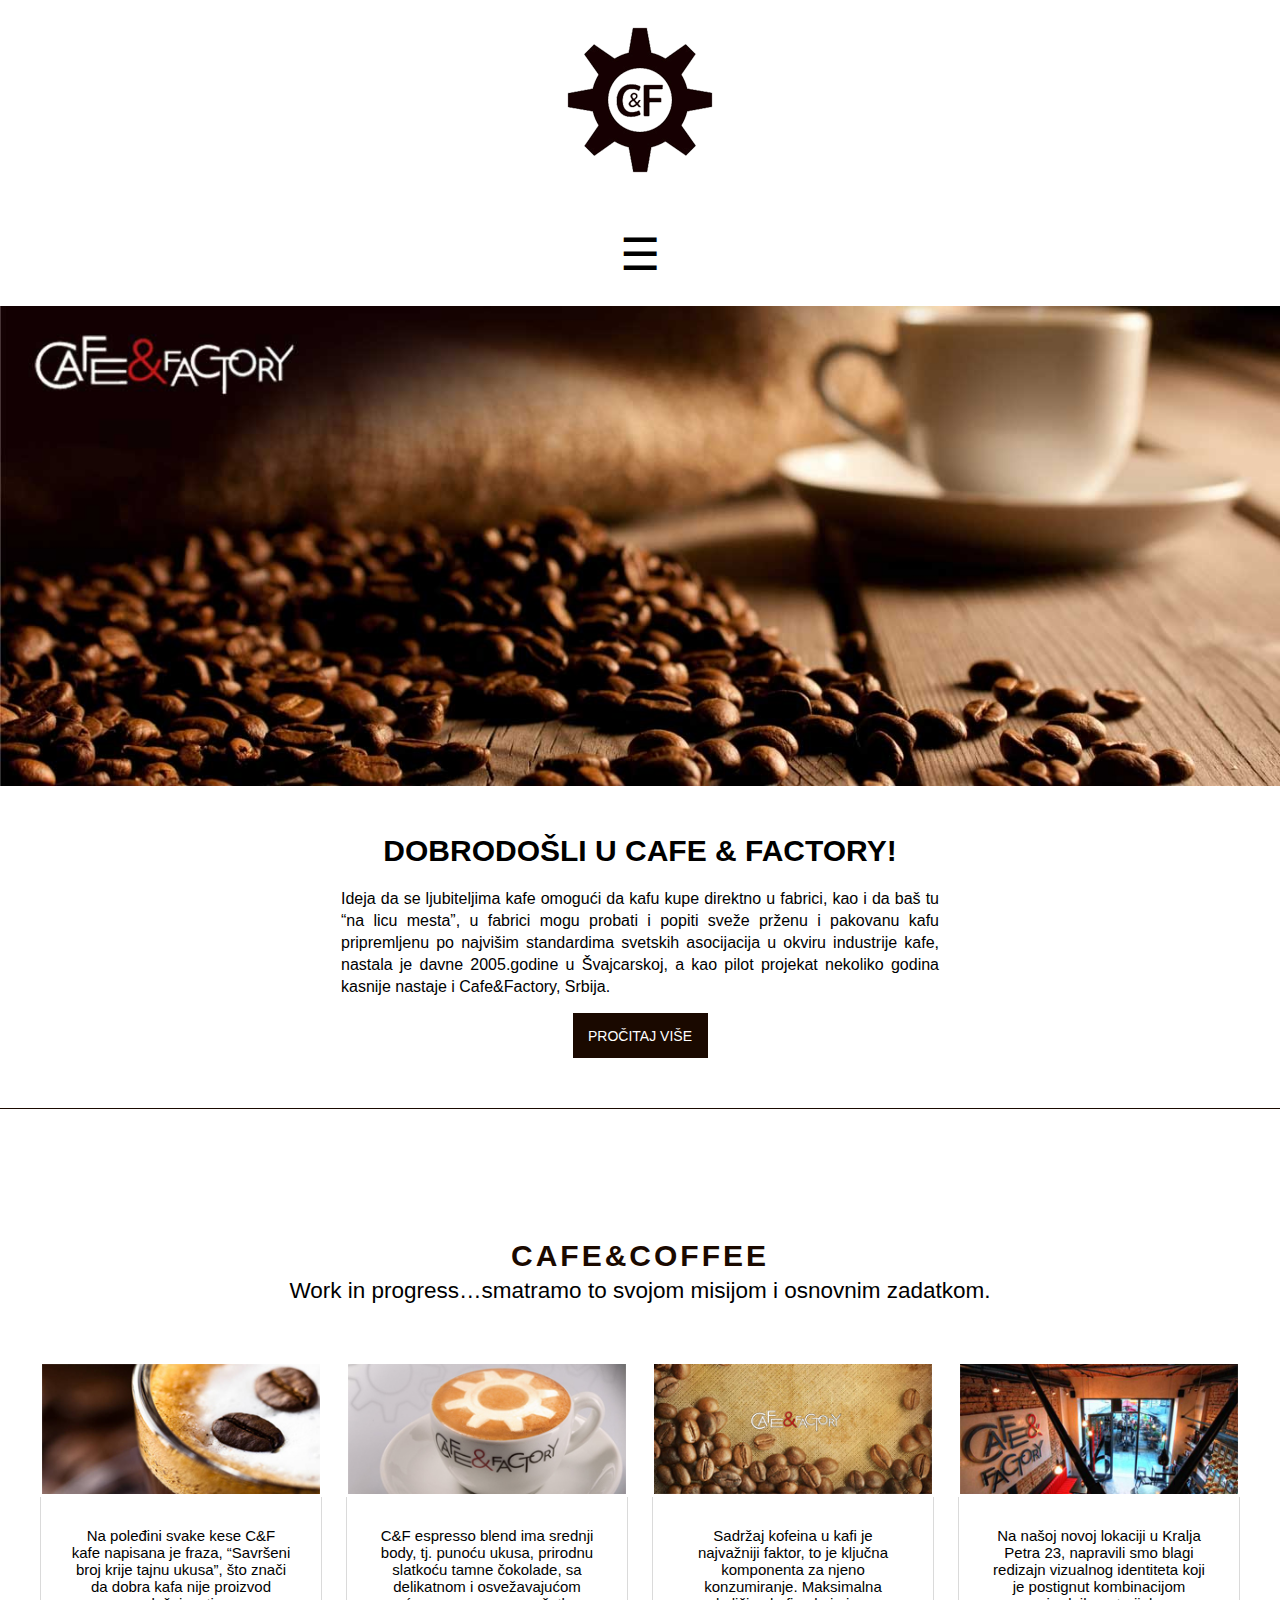
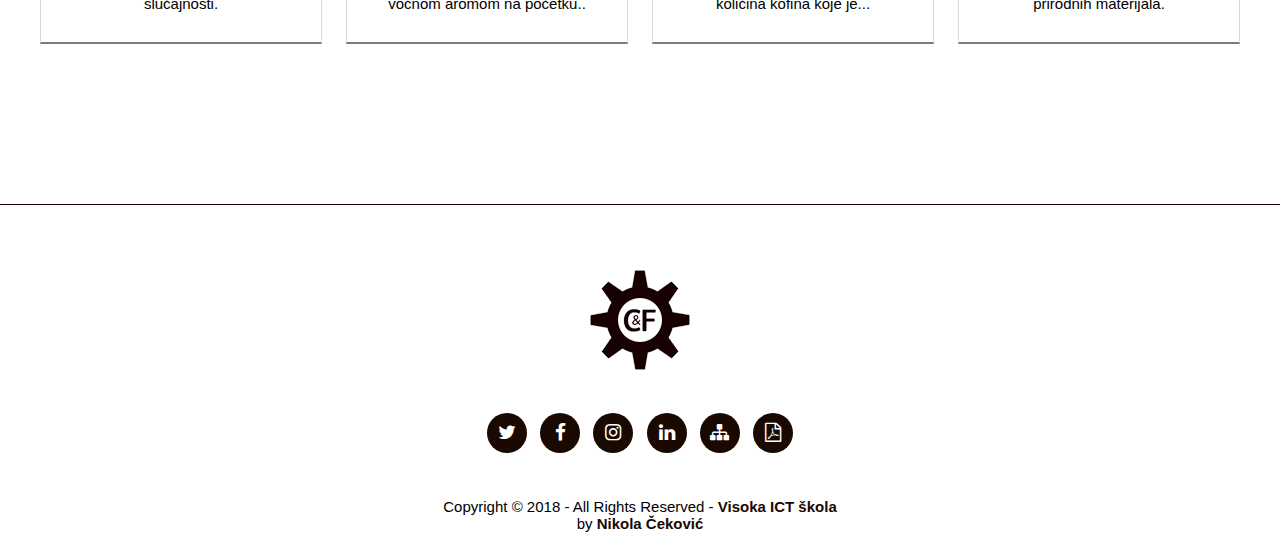
==== index.html @ 7c93225f "Add files via upload" ====
<!DOCTYPE html>
<html>
<head>
	<title>CAFE & Factory | C&F </title>
	<meta name="keywords" content="domaca kafa, topla cokolada, espresso, macchiato, cappuccino, mochaccino, latte">
	<meta name="description" content="Prva srpska kafeterija u skrivena u srcu Beograda">
	<meta charset="utf-8">
	<link href="css/style.css" rel="stylesheet" type="text/css"/>
	<link href="css/simpleLightbox.min.css" rel="stylesheet" type="text/css"/>
	<link rel="stylesheet" href="https://cdnjs.cloudflare.com/ajax/libs/font-awesome/4.7.0/css/font-awesome.min.css">
	<meta name="author" content="Nikola Čeković nikola.cekovic.2005.17@ict.edu.rs">
	<link rel="shortcut icon" href="images/favicon.ico">
</head>
<body>
	<div class="omot">
		<a href="index.html" title="C&F"><img src="images/logo.png" alt="Logo"/></a>
	</div>
		<div class="cistac"></div>
	<div class="omot">
		<div id="meniSlajder" class="overlay">
			<a href="javascript:void(0)" class="closebtn" onclick="zatvoriMeni()">&times;</a>
			<div class="overlay-content">
				<div id="meni">
					<ul>
						<li class="aktivanlink">
							<a href="index.html">C&F </a>
						</li>
						<li>
							<a href="galerija.html">Cafe&Gallery </a>
						</li>
						<li>
							<a href="meni.html">Cafe&Coffee </a>
						</li>
						<ul id="dd-meni">
							<li>
								<a href="o_nama.html">O nama</a>
									<ul>
										<li>
											<a href="autor.html">O Autoru</a>
										</li>
									</ul>
							</li>
						</ul>
						<li>
							<a href="kontakt.html">Kontakt</a>
						</li>
					</ul>
				</div>
			</div>
		</div>
			<span class="meniDugme" onclick="otvoriMeni()">&#9776;</span>
	</div>
		<div class="cistac"></div>
	<div id="slajder">
		<img  class="show" src="images/slajder1.jpg" alt="Slika 1"/>
		<img src="images/slajder2.jpg" alt="Slajder 2"/>
		<img src="images/slajder3.jpg" alt="Slajder 3"/>
		<img src="images/slajder4.jpg" alt="Slajder 4"/>
	</div>
	<div class="omot">
		<div class="pasus">
			<h1>Dobrodošli u CAFE & Factory!</h1>
			<p>
			Ideja da se ljubiteljima kafe omogući da kafu kupe direktno u fabrici, kao i da baš tu “na licu mesta”, u fabrici mogu probati i popiti sveže prženu i pakovanu kafu pripremljenu po najvišim standardima svetskih asocijacija u okviru industrije kafe, nastala je davne 2005.godine u Švajcarskoj, a kao pilot projekat nekoliko godina kasnije nastaje i Cafe&Factory, Srbija.
			</p>
			<img class="nestani" src="images/CafeFactory01.jpg" alt="C&F01"/>
			<p class="nestani">
			U junu 2007.godine, prvi srpski C&F je otvorio vrata javnosti u maloj, skrivenoj ulici u srcu Beograda. U to vreme, mi smo se jednostavno nadali tome da ćemo uneti finu, sveže prženu kafu u domove svojih kupaca uz pomoć malog pržionika, nove savremene opreme i dobro obučenog osoblja koji su bili spremni da informišu klijente o finesama i razlikama u pristupu kafi kao proizvodu koji smo tada doneli na ove prostore. C&F sada ima četiri maloprodajna objekta i iskreno se nadamo da će ih biti još mnogo.
			</p>
			<img class="nestani" src="images/CafeFactory02.jpg" alt="C&F02"/>
			<p class="nestani">
			U našim kafeterijama, možete očekivati i pronaći izuzetno kvalitetne kafe u svim oblicima i formama: mešavina za tradicionalnu, domaću kafu, pa zatim cela zrna iz različitih proizvođačkih zemalja, različito pržena, za raznovrsne filter kafe kao i pažljivo pripremljene espresso mešavine. Takođe, u našoj ponudi napitaka na bazi espresso kafe, teško je ne pronaći nešto za svačiji ukus. Naš je cilj jednostavan, da se na kafu gleda radoznalo, da se isprobava na različite načine, da se konstantno uči i napreduje i naravno da se poštuje. Polako rasvetljujući sve ono što je sa kafom moguće uraditi, nadamo se da ćete zauvek promeniti način na koji razmišljate o kafi. A, to je već dobar početak.
			</p>
		</div>
		<div id="prikazi">
			<span>Pročitaj više</span>
		</div>
			<div class="cistac"></div>		
	</div>
	<div class="omot">
		<div class="futerBox">
			<div id="omotFuter">
				<div id="prikaz" class="blok">
					<div class="kolonaNaslov">
						<h2>Cafe&Coffee </h2>
						<span class="uzLiniju">Work in progress…smatramo to svojom misijom i osnovnim zadatkom.</span>
					</div>
					<div class="miniGalerija">
					<div class="kolene1">
						<a href="images/cafe01.jpg" class="slika slika-prikaz"><img src="images/box1.jpg" alt="cafe1" /></a>
						<div class="box">
							<p>Na poleđini svake kese C&F kafe napisana je fraza, “Savršeni broj krije tajnu ukusa”, što znači da dobra kafa nije proizvod slučajnosti.</p>
						</div>
					</div>
					</div>
					<div class="miniGalerija">
					<div class="kolene2">
						<a href="images/cafe02.jpg" class="slika slika-prikaz"><img src="images/box2.jpg" alt="cafe2" /></a>
						<div class="box">
							<p>C&F espresso blend ima srednji body, tj. punoću ukusa, prirodnu slatkoću tamne čokolade, sa delikatnom i osvežavajućom voćnom aromom na početku..</p>
						</div>
					</div>
					</div>
					<div class="miniGalerija">
					<div class="kolene3">
						<a href="images/cafe03.jpg" class="slika slika-prikaz"><img src="images/box3.jpg" alt="cafe3" /></a>
						<div class="box">
							<p>Sadržaj kofeina u kafi je najvažniji faktor, to je ključna komponenta za njeno konzumiranje. Maksimalna količina kofina koje je...</p>
						</div>
					</div>
					</div>
					<div class="miniGalerija">
					<div class="kolene4">
						<a href="images/cafe04.jpg" class="slika slika-prikaz"><img src="images/box4.jpg" alt="cafe4" /></a>
						<div class="box">
							<p>Na našoj novoj lokaciji u Kralja Petra 23, napravili smo blagi redizajn vizualnog identiteta koji je postignut kombinacijom prirodnih materijala.</p>
						</div>
					</div>
					</div>
				</div>
			</div>
				<div class="cistac"></div>
		</div>
	</div>
	<div class="omot">
		<div id="futer">
			<div class="omot">
				<a href="index.html" title="C&F"><img src="images/logo02.png" alt="Logo"/></a>
			</div>
			<div id="futerLinkovi">
				<div class="icon-bar">
					<ul>
						<li><a href="https://twitter.com/"><i class="fa fa-twitter" title="Twitter"></i></a></li>
						<li><a href="https://www.facebook.com/"><i class="fa fa-facebook" title="Facebook"></i></a></li> 
						<li><a href="https://www.instagram.com/"><i class="fa fa-instagram" title="Instagram"></i></a></li>
						<li><a href="https://www.linkedin.com/"><i class="fa fa-linkedin" title="Linkedin"></i></a></li>
						<li><a href="sitemap.xml"><i class="fa fa-sitemap" title="Sitemap"></i></a></li>
						<li><a href="dokumentacija.pdf"><i class="fa fa-file-pdf-o" title="Dokumentacija"></i></a></li>
					</ul>
				</div>
			</div>
			<div id="info">
				<p>Copyright &copy; 2018 - All Rights Reserved - <a href="http://www.ict.edu.rs/" title="Visoka škola strukovnih studija za informacione i komunikacione tehnologije u Beogradu">Visoka ICT škola</a></p>
				<p>by <a href="autor.html" title="Autor">Nikola Čeković</a></p>
			</div>
		</div>
			<div class="cistac"></div>
	</div>
	<div id="back">
			<a href="#" id="back-to-top" class=" fa fa-angle-up" title="Back To Top">
	</div>
			<script type="text/javascript" src="js/script.js"></script>
			<script src="https://ajax.googleapis.com/ajax/libs/jquery/3.3.1/jquery.min.js"></script>
			<script type="text/javascript" src="js/simpleLightbox.min.js"></script>
			<script type="text/javascript" src="js/jquery.js"></script>
</body>
</html>
---- css/style.css ----
*
{
	box-sizing:border-box;
	margin:0px;
	padding:0px;
}

body
{
	font-family:Arial, Helvetica;
	font-size: 15px;
	
}

ul
{
	list-style-type:none;
}

a
{
	text-decoration:none;
	
}

/* ---------- Meni ---------- */

.omot
{	
	width:100%;
	text-align:center;
	padding: 25px 0px;
}

.omot ul li
{
	display: inline;
	
}

.omot  ul li a
{
	font-size: 19px;
	text-transform: uppercase;
	color: #ffffff;
}

.omot ul li a:hover
{
	color:#cc6600;
	font-weight:bold;
}

.omot .meniIcon
{
	font-size:45px;
	cursor:pointer;
}

.meniDugme
{
	font-size:45px;
	cursor:pointer;
}

#meni .aktivanlink a 
{
	color: #cc6600;
	font-weight:bold;
}

#meni .neaktivanlink a
{
	color: #ffffff;
	font-size:18px;
}

#meni .neaktivanlink a:hover
{
	color: #cc6600;
}

/* ---------- Slajder - JQuery ---------- */

#slajder
{
	
	display: block;
    height: auto;
    max-width: 1440px;
    position: relative;
	transform: translateX(-50%);
	width: 100%;
	left: 50%;
}

 #slajder img
{
	width: 100%;
	display: none; 
} 

#slajder .show
{
	display: block;
}

/* ----------  Pročitaj više ---------- */

.pasus 
{
	width:598px;
	height: auto;
	margin: 20px auto -5px;
	position: relative;
}

.pasus h1
{	
	text-transform: uppercase;
}

.pasus p
{
	font-size: 16px;
    line-height: 22px;
    margin: 20px auto;
	text-align: justify;
}

.pasus a
{
	color: #808080;
}

.nestani
{
	display:none;
}

#prikazi
{	
	font-size: 14px;
	margin: 0 auto;
	padding-top: 15px;
	text-transform: uppercase;
	cursor: pointer;
	height: 45px;
	width: 135px;
	background-color: #1a0900;
	
}

#prikazi span
{
	color: #FFFFFF;
}

#prikazi:hover
{
	background-color: #cc6600;
}

.futerBox
{	
	border-top: 1px solid #1a0900;
    padding-top: 40px;
    position: relative;
    width: 100%;
	
}

.cistac
{
	clear:both;
}

#btnPretraga, #btnPrikazi
{
	padding: 7px;
	background-color: #1a0900;
	color: #ffffff;
	border: 0px;
	text-transform: uppercase;
	font-weight: bold;
	letter-spacing: 1px;
}

#tbPretraga
{
	margin: 20px auto;
	padding: 6px;
	border: 0px;
	border: 1px solid #1a0900;
	text-transform: uppercase;
	font-weight: bold;
	letter-spacing: 1px;
}

#kategorije
{
	padding: 5px;
	border: 0px;
	border: 1px solid #1a0900;
	text-transform: uppercase;
	font-weight: bold;
	letter-spacing: 1px;
}

#btnPrikazi:hover
{
	background-color: #cc6600;
}

#futer
{
	border-top: 1px solid #1a0900;
    padding-top: 40px;
    position: relative;
    width: 100%;
	margin-top:20px;
}
/* ---------- Informacije ---------- */

#info
{
	margin-top:14px;
	
}

#info a
{
	font-weight:bold;
	color: #1a0900;
}

#info a:hover
{
	color:#cc6600;
}

/* ---------- Sadržaj ---------- */
#centralni
{
	width:100%;
	border-top: 1px solid #1a0900;
	box-sizing: border-box;
	padding: 20px 0px; 
	text-align:center;
	margin: 0 auto;
	
}

#desno
{
	width:620px;
	float:right;
}

#levo
{	
	width:620px;
	float: left;
}

#levo a
{	
	color: #1a0900;
}

#levo a:hover
{
	color:#cc6600;
}

/* ---------- Selekcija - Sortiranje ---------- */

#selekcija, #selekcija ul
{
	width:40%;
	padding:0px;
	margin: 20px auto;
	text-transform:uppercase;
}

#selekcija ul
{
	margin:auto;
}

#selekcija li
{
	cursor:pointer;
	font-size:18px;
	padding:5px;
}

#selekcija li a 
{
	padding-left:10px;
	color:#1a0900;
	
}

#selekcija li > ul > li 
{
	cursor:auto;
	padding:0 14px;
	
}

#selekcija li > ul > li >a:hover
{
	color:#1a0900;
}

/* ---------- Slike - Galerija ---------- */

.galerija
{
    margin: 5px;
    float: left;
	width:32.5%;
}

.galerija img
{
    width: 240px;
    height: 240px;
	margin: auto;
	border: 3px solid #1a0900;
	border-radius: 60px;
}

.opis
{
	padding: 15px;
    text-align: center;
	font-weight: bold;
	font-size: 18px;
}

/* ---------- Autor ---------- */

#autor
{
	width:600px;
	height:394px;
}

#omotFuter
{
	padding: 6em 0em;
}
	
/* ---------- Mini Galerija - Lightbox ---------- */
	
#prikaz
{
	overflow: hidden;
	text-align: center;
}
	
#prikaz img
{
	margin: 0;
	padding: 0;
}
	
#prikaz .box
{
	padding: 30px;
	background: #FFF;
	border-bottom: 2px solid #7C7C7C;
	border-right: 1px solid #DADADA;
	border-left: 1px solid #DADADA;
}

.blok
{
	width: 1200px;
	margin: 0px auto;
}
	
.kolonaNaslov
{
	overflow: hidden;
	margin-bottom: 4em;
	text-align: center;
}
	
.kolonaNaslov h2
{
	letter-spacing: 0.10em;
	text-transform: uppercase;
	font-size: 2em;
	font-weight: 700;
	color: #1a0900;
}

.kolonaNaslov .uzLiniju
{
	display: block;
	padding-top: 0.2em;
	font-weight: 300;
	font-size: 1.5em;
}
	
.slika
{
	display: inline-block;
}
	
.slika-prikaz
{
	display: block;
	width: 100%;
	margin: 0 0 0 0;
}
	
.kolene1,
.kolene2,
.kolene3,
.kolene4
{
	width: 282px;
}

.kolene1 img,
.kolene2 img,
.kolene3 img,
.kolene4 img
{
	height: 130px;
}
	
.kolene1,
.kolene2
{
	float: left;
	margin-right: 24px;
}
	
.kolene3
{
	float: left;
}
	
.kolene4
{
	float: left;
	margin-left: 24px;
}
	
/* ---------- Socijalne mreže ---------- */

.icon-bar ul
{
	overflow:  hidden;
	margin: 0em 0 3em 0;
	padding-top: 1em;
	text-align: center;
}
.icon-bar ul li
{
	display: inline-block;
	padding: 0em 0.30em;
	font-size: 1em;
}

.icon-bar ul li a 
{
	display: inline-block;
	background: #1a0900;
	width: 40px;
	height: 40px;
	line-height: 40px;
	border-radius: 20px;
	text-align: center;
	color: #FFFFFF;
}

.icon-bar ul li a:hover 
{
    background-color: #FFFFFF;
}

/* ---------- Slajder ---------- */

.slideshow-box
{
	max-width: 600px;
	position: relative;
	margin: auto;
}

.mojSlajder
{
    display: none;
}

.prikaz
{
	-webkit-animation-name: fade;
	-webkit-animation-duration: 1.5s;
	animation-name: fade;
	animation-duration: 1.5s;
}

@-webkit-keyframes fade 
{
	from {opacity: .4} 
	to {opacity: 1}
}

@keyframes fade 
{
	from {opacity: .4} 
	to {opacity: 1}
}

.tekst-crveno
{
	color:#FF0000;
}

/* ---------- Back To Top ---------- */

#back-to-top 
{
    position: fixed;
    bottom: 40px;
    right: 40px;
    z-index: 9999;
    width: 52px;
    height: 52px;
    text-align: center;
    line-height: 45px;
    background: #1a0900;
    color: #FFFFFF;
    cursor: pointer;
    border: 0;
    border-radius: 30px;
    text-decoration: none;
    transition: opacity 0.2s ease-out;
    opacity: 0;
}

#back-to-top.show 
{
    opacity: 1;
}

#back a
{
	font-size: 3em;
}

#content 
{
    height: auto;
}

/* ---------- Kontakt - Forma ---------- */

tabela
{
	width: 600px;
	padding: 10px;
	margin-top: 20px;
	margin-bottom: 20px;
}

#tabela tr td
{
	padding: 5px;
}

#tabela th
{
	text-align: left;
	padding-left: 5px;
}

#tbImePrezime
{
	width: 100%;
	height: 35px;
	font-size: 15px;
	outline: none;
}

#tbEmail
{
	width: 100%;
	height: 35px;
	font-size: 15px;
	outline: none;
}

#tbNaslov
{
	width: 100%;
	height: 35px;
	font-size: 15px;
	outline: none;
}

#tbPoruka
{
	width: 100%;
	height: 175px;
	font-size: 15px;
	resize: vertical;
	min-height: 100px;
}

#greske
{
	width: 100%;
	background-color: #FFFFFF;
	text-align: center;
}

#greske ul li
{
	padding-top: 3px;
	padding-bottom: 3px;
	color: red;
	font-weight: bold;
}

#greske ul
{
	padding-bottom: 5px;
}

/* ---------- Sandwich meni ---------- */

.overlay
{
    height: 100%;
    width: 0;
    position: fixed;
    z-index: 1;
    top: 0;
    left: 0;
    background-color: rgb(0,0,0);
    background-color: rgba(0,0,0, 0.9);
    overflow-x: hidden;
    transition: 0.5s;
}

.overlay-content
{
    position: relative;
    top: 25%;
    width: 100%;
    text-align: center;
    margin-top: 30px;
}

.overlay a
{
    padding: 8px;
    text-decoration: none;
    font-size: 36px;
    color: #818181;
    display: block;
    transition: 0.3s;
}

.overlay a:hover, .overlay a:focus
{
    color: #f1f1f1;
}

.overlay .closebtn
{
    position: absolute;
    top: 20px;
    right: 45px;
    font-size: 60px;
}
---- css/simpleLightbox.min.css ----
.slbOverlay,.slbWrapOuter,.slbWrap{position:fixed;top:0;right:0;bottom:0;left:0}.slbOverlay{overflow:hidden;z-index:2000;background-color:#000;opacity:0.7;filter:alpha(opacity=70);-webkit-animation:slbOverlay 0.5s;-moz-animation:slbOverlay 0.5s;animation:slbOverlay 0.5s}.slbWrapOuter{overflow-x:hidden;overflow-y:auto;z-index:2010}.slbWrap{position:absolute;text-align:center}.slbWrap:before{content:"";display:inline-block;height:100%;vertical-align:middle}.slbContentOuter{position:relative;display:inline-block;vertical-align:middle;margin:0px auto;padding:0 1em;box-sizing:border-box;z-index:2020;text-align:left;max-width:100%}.slbContentEl .slbContentOuter{padding:5em 1em}.slbContent{position:relative}.slbContentEl .slbContent{-webkit-animation:slbEnter 0.3s;-moz-animation:slbEnter 0.3s;animation:slbEnter 0.3s;background-color:#fff;box-shadow:0 0.2em 1em rgba(0,0,0,0.4)}.slbImageWrap{-webkit-animation:slbEnter 0.3s;-moz-animation:slbEnter 0.3s;animation:slbEnter 0.3s;position:relative}.slbImageWrap:after{content:"";position:absolute;left:0;right:0;top:5em;bottom:5em;display:block;z-index:-1;box-shadow:0 0.2em 1em rgba(0,0,0,0.6);background-color:#FFF}.slbImage{width:auto;max-width:100%;height:auto;display:block;line-height:0;box-sizing:border-box;padding:5em 0;margin:0 auto}.slbCaption{display:inline-block;max-width:100%;overflow:hidden;text-overflow:ellipsis;white-space:nowrap;word-wrap:normal;font-size:1.4em;position:absolute;left:0;right:0;bottom:0;padding:.71429em 0;color:#fff;color:rgba(255,255,255,0.7);text-align:center}.slbCloseBtn,.slbArrow{margin:0;padding:0;border:0;cursor:pointer;background:none}.slbCloseBtn::-moz-focus-inner,.slbArrow::-moz-focus-inner{padding:0;border:0}.slbCloseBtn:hover,.slbArrow:hover{opacity:0.5}.slbCloseBtn:active,.slbArrow:active{opacity:0.8}.slbCloseBtn{-webkit-animation:slbEnter 0.3s;-moz-animation:slbEnter 0.3s;animation:slbEnter 0.3s;font-size:3em;width:1.66667em;height:1.66667em;line-height:1.66667em;position:absolute;right:-.33333em;top:0;color:#fff;color:rgba(255,255,255,0.7);text-align:center}.slbLoading .slbCloseBtn{display:none}.slbLoadingText{font-size:1.4em;color:#fff;color:rgba(255,255,255,0.9)}.slbArrows{position:fixed;top:50%;left:0;right:0}.slbLoading .slbArrows{display:none}.slbArrow{position:absolute;top:50%;margin-top:-5em;width:5em;height:10em;opacity:0.7;text-indent:-999em;overflow:hidden}.slbArrow:before{content:"";position:absolute;top:50%;left:50%;margin:-.8em 0 0 -.8em;border:.8em solid transparent}.slbArrow.next{right:0}.slbArrow.next:before{border-left-color:#fff}.slbArrow.prev{left:0}.slbArrow.prev:before{border-right-color:#fff}.slbIframeCont{width:80em;height:0;overflow:hidden;padding-top:56.25%;margin:5em 0}.slbIframe{position:absolute;top:0;left:0;width:100%;height:100%;box-shadow:0 0.2em 1em rgba(0,0,0,0.6);background:#000}@-webkit-keyframes slbOverlay{from{opacity:0}to{opacity:0.7}}@-moz-keyframes slbOverlay{from{opacity:0}to{opacity:0.7}}@keyframes slbOverlay{from{opacity:0}to{opacity:0.7}}@-webkit-keyframes slbEnter{from{opacity:0;-webkit-transform:translate3d(0, -1em, 0)}to{opacity:1;-webkit-transform:translate3d(0, 0, 0)}}@-moz-keyframes slbEnter{from{opacity:0;-moz-transform:translate3d(0, -1em, 0)}to{opacity:1;-moz-transform:translate3d(0, 0, 0)}}@keyframes slbEnter{from{opacity:0;-webkit-transform:translate3d(0, -1em, 0);-moz-transform:translate3d(0, -1em, 0);-ms-transform:translate3d(0, -1em, 0);-o-transform:translate3d(0, -1em, 0);transform:translate3d(0, -1em, 0)}to{opacity:1;-webkit-transform:translate3d(0, 0, 0);-moz-transform:translate3d(0, 0, 0);-ms-transform:translate3d(0, 0, 0);-o-transform:translate3d(0, 0, 0);transform:translate3d(0, 0, 0)}}
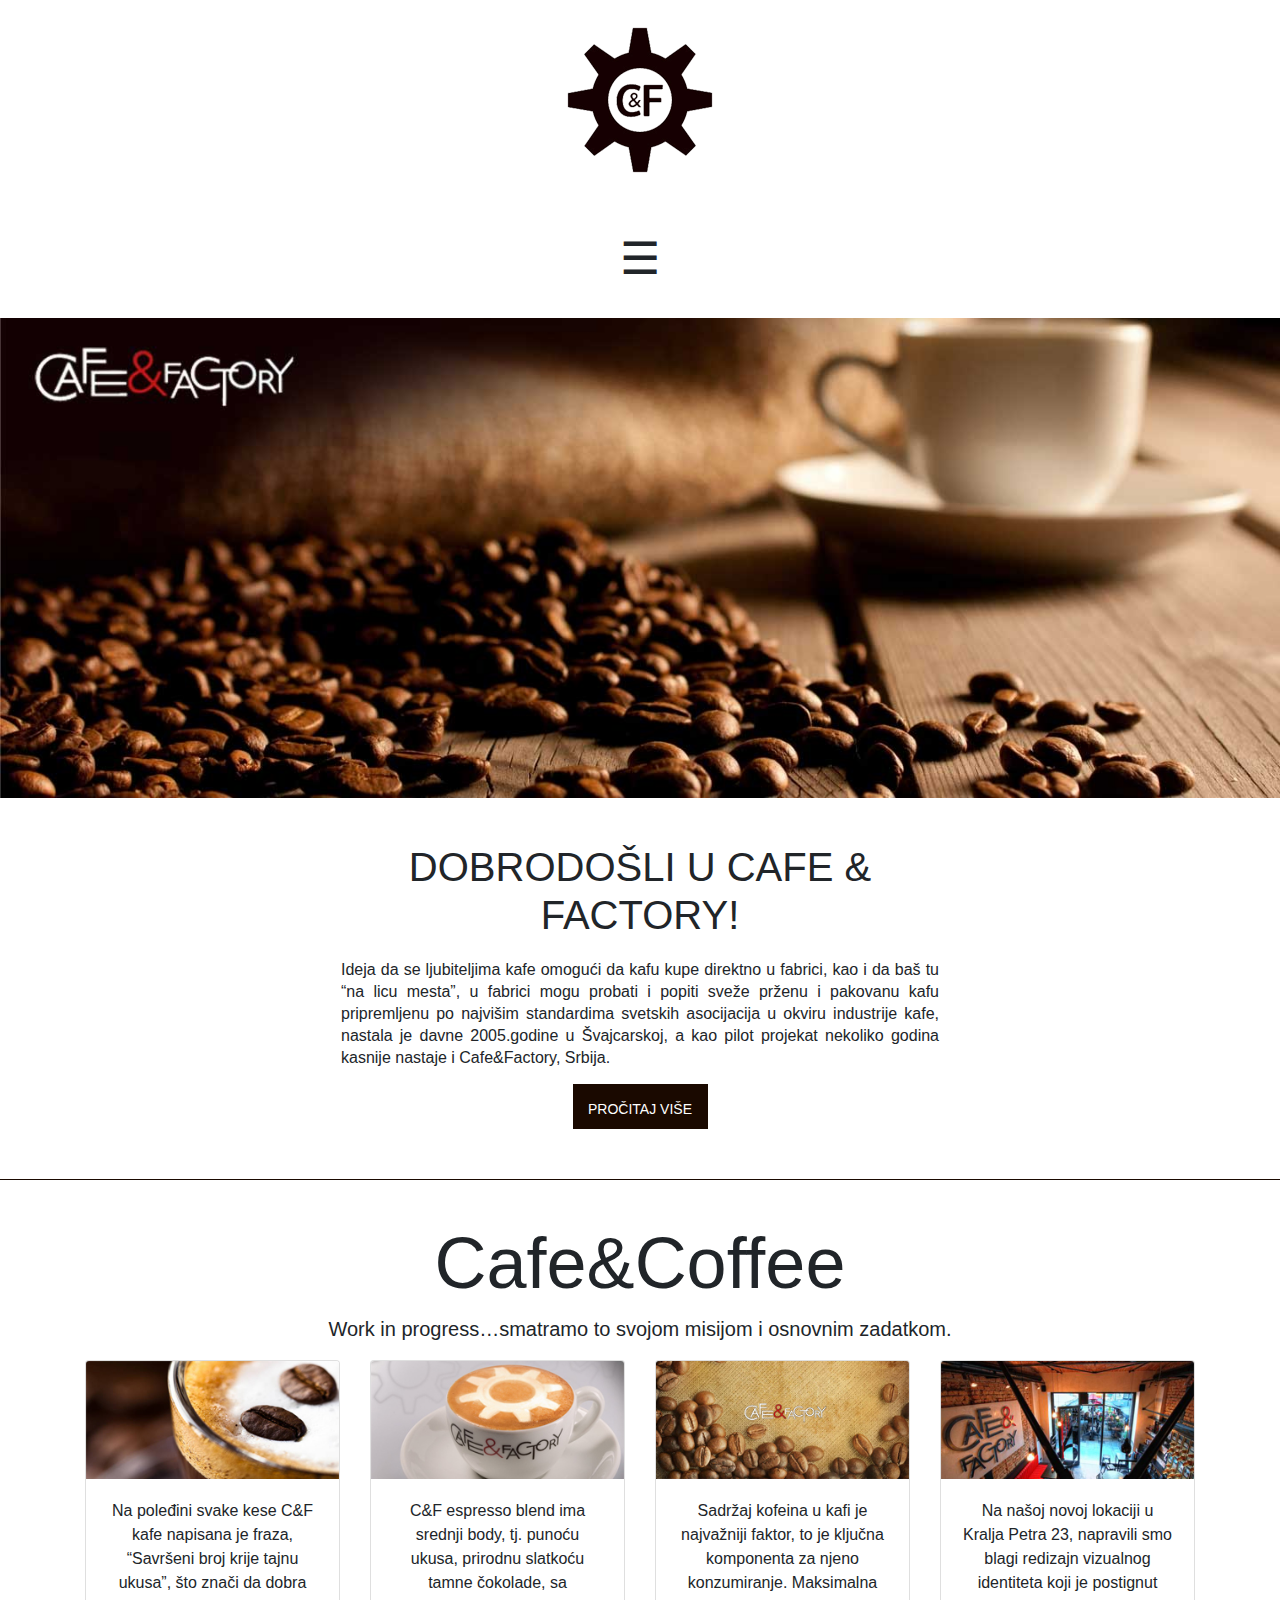
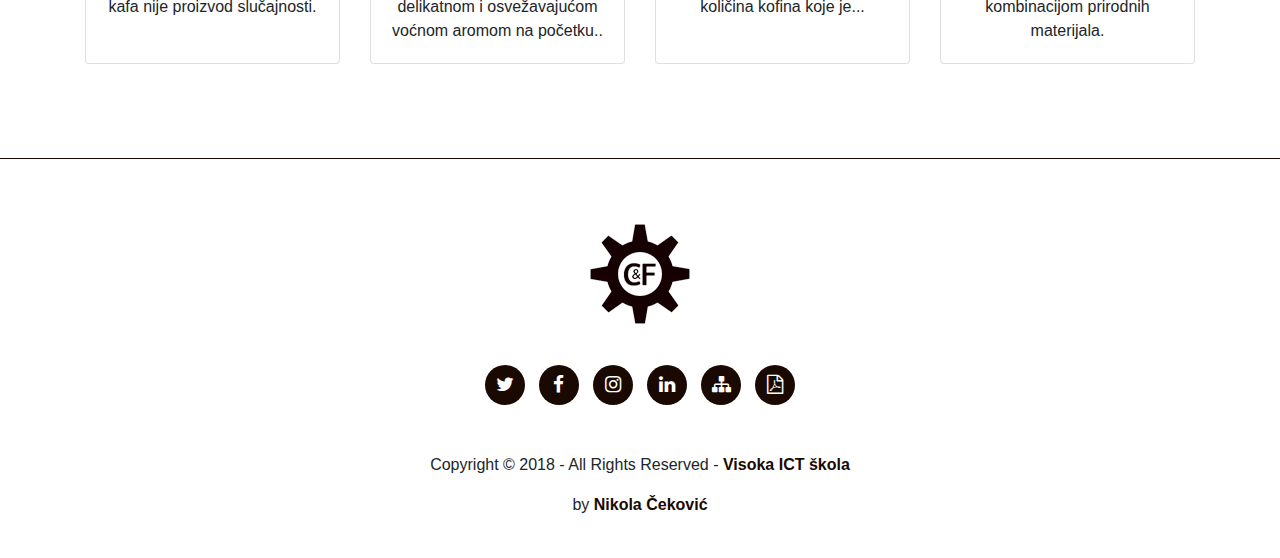
==== commit 2eedd5e7: "Update index.html" ====
--- a/index.html
+++ b/index.html
@@ -8,6 +8,7 @@
 	<link href="css/style.css" rel="stylesheet" type="text/css"/>
 	<link href="css/simpleLightbox.min.css" rel="stylesheet" type="text/css"/>
 	<link rel="stylesheet" href="https://cdnjs.cloudflare.com/ajax/libs/font-awesome/4.7.0/css/font-awesome.min.css">
+	<link rel="stylesheet" href="https://maxcdn.bootstrapcdn.com/bootstrap/4.3.1/css/bootstrap.min.css">
 	<meta name="author" content="Nikola Čeković nikola.cekovic.2005.17@ict.edu.rs">
 	<link rel="shortcut icon" href="images/favicon.ico">
 </head>
@@ -79,46 +80,44 @@
 	</div>
 	<div class="omot">
 		<div class="futerBox">
-			<div id="omotFuter">
-				<div id="prikaz" class="blok">
-					<div class="kolonaNaslov">
-						<h2>Cafe&Coffee </h2>
-						<span class="uzLiniju">Work in progress…smatramo to svojom misijom i osnovnim zadatkom.</span>
+				<div class="container">
+					  <h4 class="display-3">Cafe&Coffee </h4>
+					  <p class="lead">Work in progress…smatramo to svojom misijom i osnovnim zadatkom.</p>
+					<div class="row text-center">
+					  <div class="col-lg-3 col-md-6 mb-4">
+						<div class="card h-100">
+						   <img class="card-img-top" src="images/box1.jpg" alt="cafe1" />
+						  <div class="card-body">
+							<p class="card-text">Na poleđini svake kese C&F kafe napisana je fraza, “Savršeni broj krije tajnu ukusa”, što znači da dobra kafa nije proizvod slučajnosti.</p>
+						  </div>
+						</div>
+					  </div>
+					  <div class="col-lg-3 col-md-6 mb-4">
+						<div class="card h-100">
+							<img class="card-img-top" src="images/box2.jpg" alt="cafe2" />
+						  <div class="card-body">
+							<p class="card-text">C&F espresso blend ima srednji body, tj. punoću ukusa, prirodnu slatkoću tamne čokolade, sa delikatnom i osvežavajućom voćnom aromom na početku..</p>
+						  </div>
+						</div>
+					  </div>
+					  <div class="col-lg-3 col-md-6 mb-4">
+						<div class="card h-100">
+							<img class="card-img-top" src="images/box3.jpg" alt="cafe3" />
+						  <div class="card-body">
+							<p class="card-text">Sadržaj kofeina u kafi je najvažniji faktor, to je ključna komponenta za njeno konzumiranje. Maksimalna količina kofina koje je...</p>
+						  </div>
+						</div>
+					  </div>
+					  <div class="col-lg-3 col-md-6 mb-4">
+						<div class="card h-100">
+							<img class="card-img-top" src="images/box4.jpg" alt="cafe4" />
+						  <div class="card-body">
+							<p class="card-text">Na našoj novoj lokaciji u Kralja Petra 23, napravili smo blagi redizajn vizualnog identiteta koji je postignut kombinacijom prirodnih materijala.</p>
+						  </div>
+						</div>
+					  </div>
 					</div>
-					<div class="miniGalerija">
-					<div class="kolene1">
-						<a href="images/cafe01.jpg" class="slika slika-prikaz"><img src="images/box1.jpg" alt="cafe1" /></a>
-						<div class="box">
-							<p>Na poleđini svake kese C&F kafe napisana je fraza, “Savršeni broj krije tajnu ukusa”, što znači da dobra kafa nije proizvod slučajnosti.</p>
-						</div>
-					</div>
-					</div>
-					<div class="miniGalerija">
-					<div class="kolene2">
-						<a href="images/cafe02.jpg" class="slika slika-prikaz"><img src="images/box2.jpg" alt="cafe2" /></a>
-						<div class="box">
-							<p>C&F espresso blend ima srednji body, tj. punoću ukusa, prirodnu slatkoću tamne čokolade, sa delikatnom i osvežavajućom voćnom aromom na početku..</p>
-						</div>
-					</div>
-					</div>
-					<div class="miniGalerija">
-					<div class="kolene3">
-						<a href="images/cafe03.jpg" class="slika slika-prikaz"><img src="images/box3.jpg" alt="cafe3" /></a>
-						<div class="box">
-							<p>Sadržaj kofeina u kafi je najvažniji faktor, to je ključna komponenta za njeno konzumiranje. Maksimalna količina kofina koje je...</p>
-						</div>
-					</div>
-					</div>
-					<div class="miniGalerija">
-					<div class="kolene4">
-						<a href="images/cafe04.jpg" class="slika slika-prikaz"><img src="images/box4.jpg" alt="cafe4" /></a>
-						<div class="box">
-							<p>Na našoj novoj lokaciji u Kralja Petra 23, napravili smo blagi redizajn vizualnog identiteta koji je postignut kombinacijom prirodnih materijala.</p>
-						</div>
-					</div>
-					</div>
-				</div>
-			</div>
+				  </div>
 				<div class="cistac"></div>
 		</div>
 	</div>
@@ -154,4 +153,4 @@
 			<script type="text/javascript" src="js/simpleLightbox.min.js"></script>
 			<script type="text/javascript" src="js/jquery.js"></script>
 </body>
-</html>+</html>
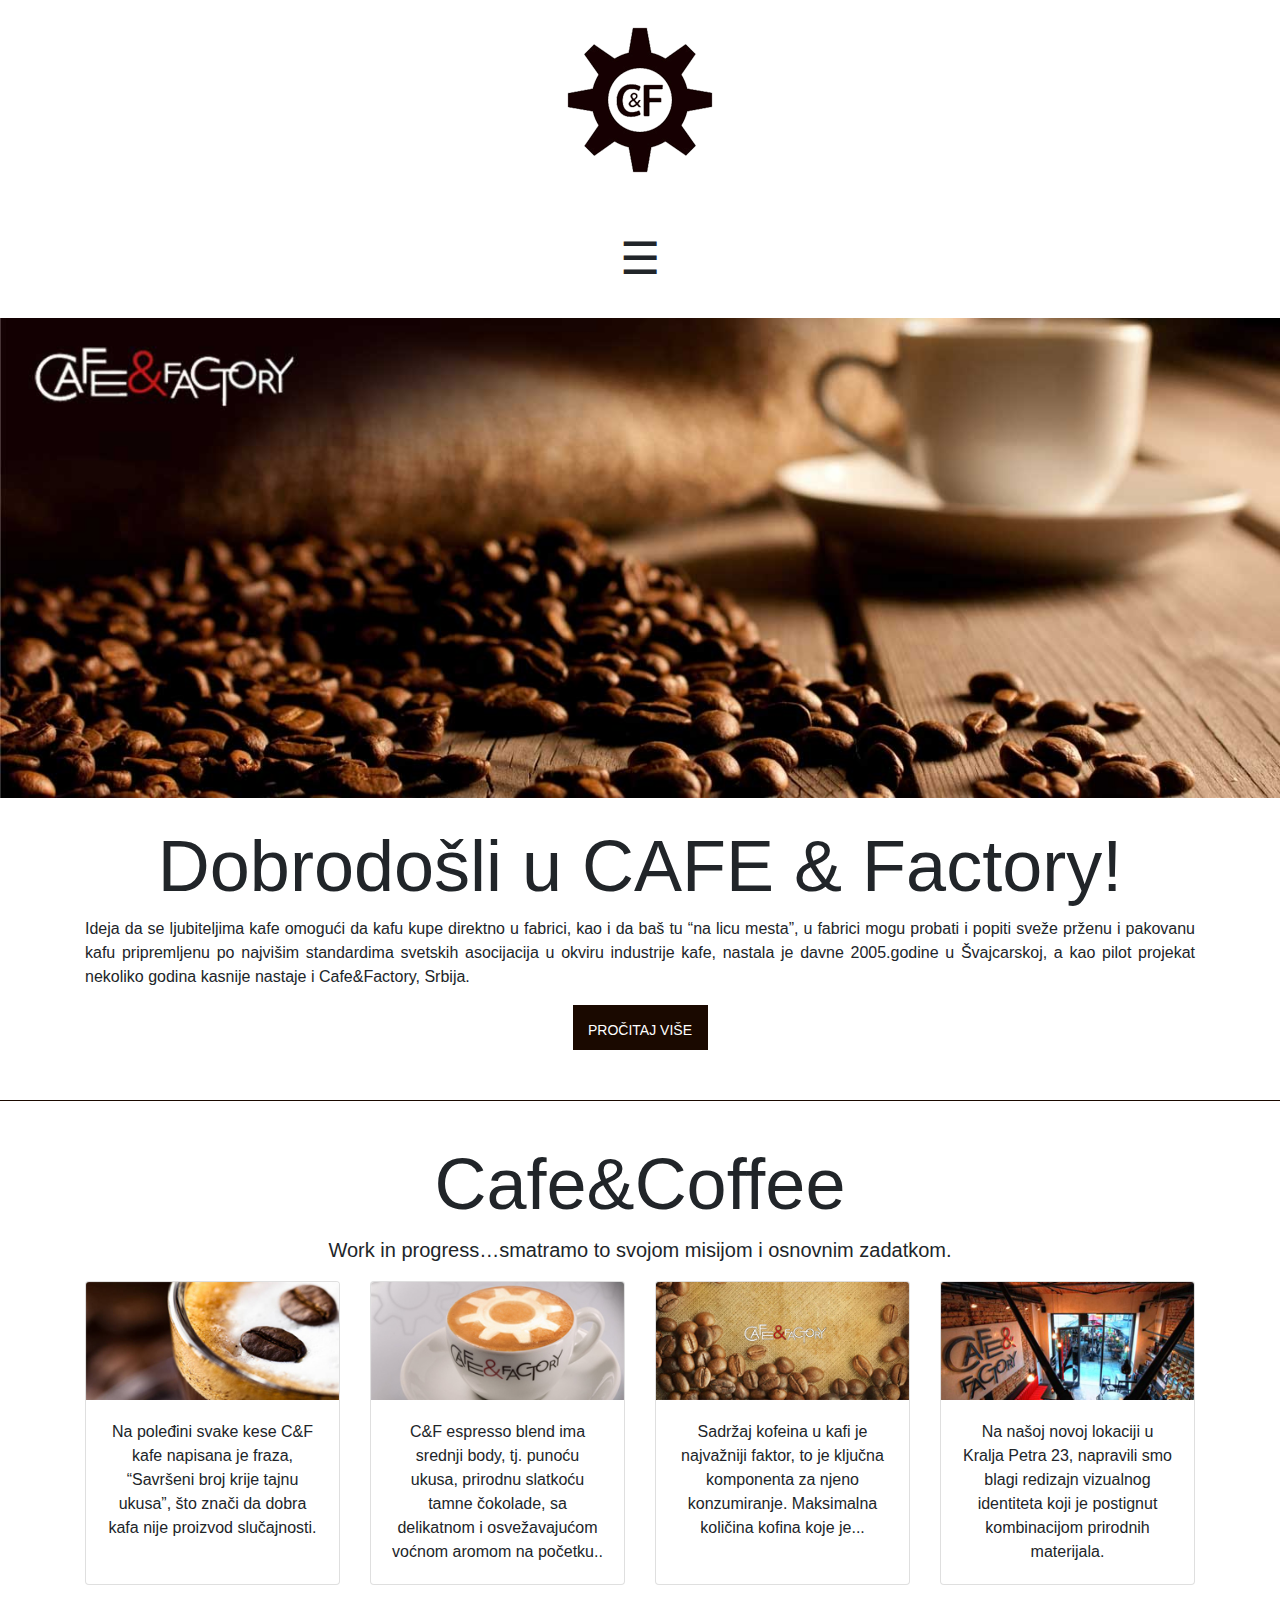
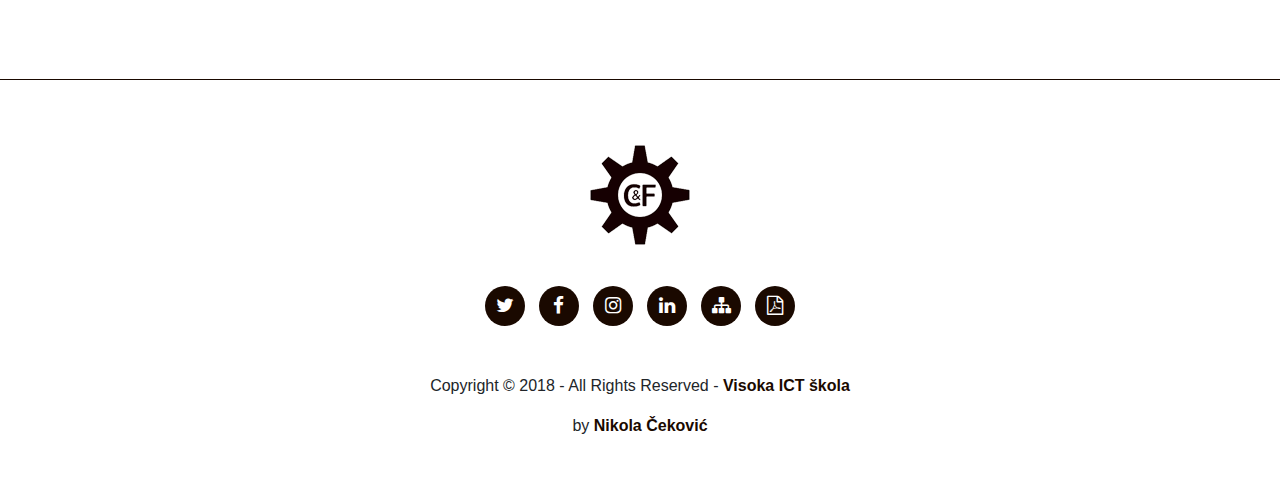
==== commit 2992f619: "Update index.html" ====
--- a/index.html
+++ b/index.html
@@ -1,3 +1,4 @@
+
 <!DOCTYPE html>
 <html>
 <head>
@@ -58,18 +59,18 @@
 		<img src="images/slajder3.jpg" alt="Slajder 3"/>
 		<img src="images/slajder4.jpg" alt="Slajder 4"/>
 	</div>
-	<div class="omot">
-		<div class="pasus">
-			<h1>Dobrodošli u CAFE & Factory!</h1>
-			<p>
+<div class="omot">
+		<div class="container">
+			<h3 class="display-3">Dobrodošli u CAFE & Factory!</h3>
+			<p class="text-justify">
 			Ideja da se ljubiteljima kafe omogući da kafu kupe direktno u fabrici, kao i da baš tu “na licu mesta”, u fabrici mogu probati i popiti sveže prženu i pakovanu kafu pripremljenu po najvišim standardima svetskih asocijacija u okviru industrije kafe, nastala je davne 2005.godine u Švajcarskoj, a kao pilot projekat nekoliko godina kasnije nastaje i Cafe&Factory, Srbija.
 			</p>
 			<img class="nestani" src="images/CafeFactory01.jpg" alt="C&F01"/>
-			<p class="nestani">
+			<p class="nestani text-justify">
 			U junu 2007.godine, prvi srpski C&F je otvorio vrata javnosti u maloj, skrivenoj ulici u srcu Beograda. U to vreme, mi smo se jednostavno nadali tome da ćemo uneti finu, sveže prženu kafu u domove svojih kupaca uz pomoć malog pržionika, nove savremene opreme i dobro obučenog osoblja koji su bili spremni da informišu klijente o finesama i razlikama u pristupu kafi kao proizvodu koji smo tada doneli na ove prostore. C&F sada ima četiri maloprodajna objekta i iskreno se nadamo da će ih biti još mnogo.
 			</p>
 			<img class="nestani" src="images/CafeFactory02.jpg" alt="C&F02"/>
-			<p class="nestani">
+			<p class="nestani text-justify">
 			U našim kafeterijama, možete očekivati i pronaći izuzetno kvalitetne kafe u svim oblicima i formama: mešavina za tradicionalnu, domaću kafu, pa zatim cela zrna iz različitih proizvođačkih zemalja, različito pržena, za raznovrsne filter kafe kao i pažljivo pripremljene espresso mešavine. Takođe, u našoj ponudi napitaka na bazi espresso kafe, teško je ne pronaći nešto za svačiji ukus. Naš je cilj jednostavan, da se na kafu gleda radoznalo, da se isprobava na različite načine, da se konstantno uči i napreduje i naravno da se poštuje. Polako rasvetljujući sve ono što je sa kafom moguće uraditi, nadamo se da ćete zauvek promeniti način na koji razmišljate o kafi. A, to je već dobar početak.
 			</p>
 		</div>
@@ -78,6 +79,7 @@
 		</div>
 			<div class="cistac"></div>		
 	</div>
+</div>
 	<div class="omot">
 		<div class="futerBox">
 				<div class="container">
@@ -118,9 +120,9 @@
 					  </div>
 					</div>
 				  </div>
-				<div class="cistac"></div>
-		</div>
+		<div class="cistac"></div>
 	</div>
+</div>
 	<div class="omot">
 		<div id="futer">
 			<div class="omot">
